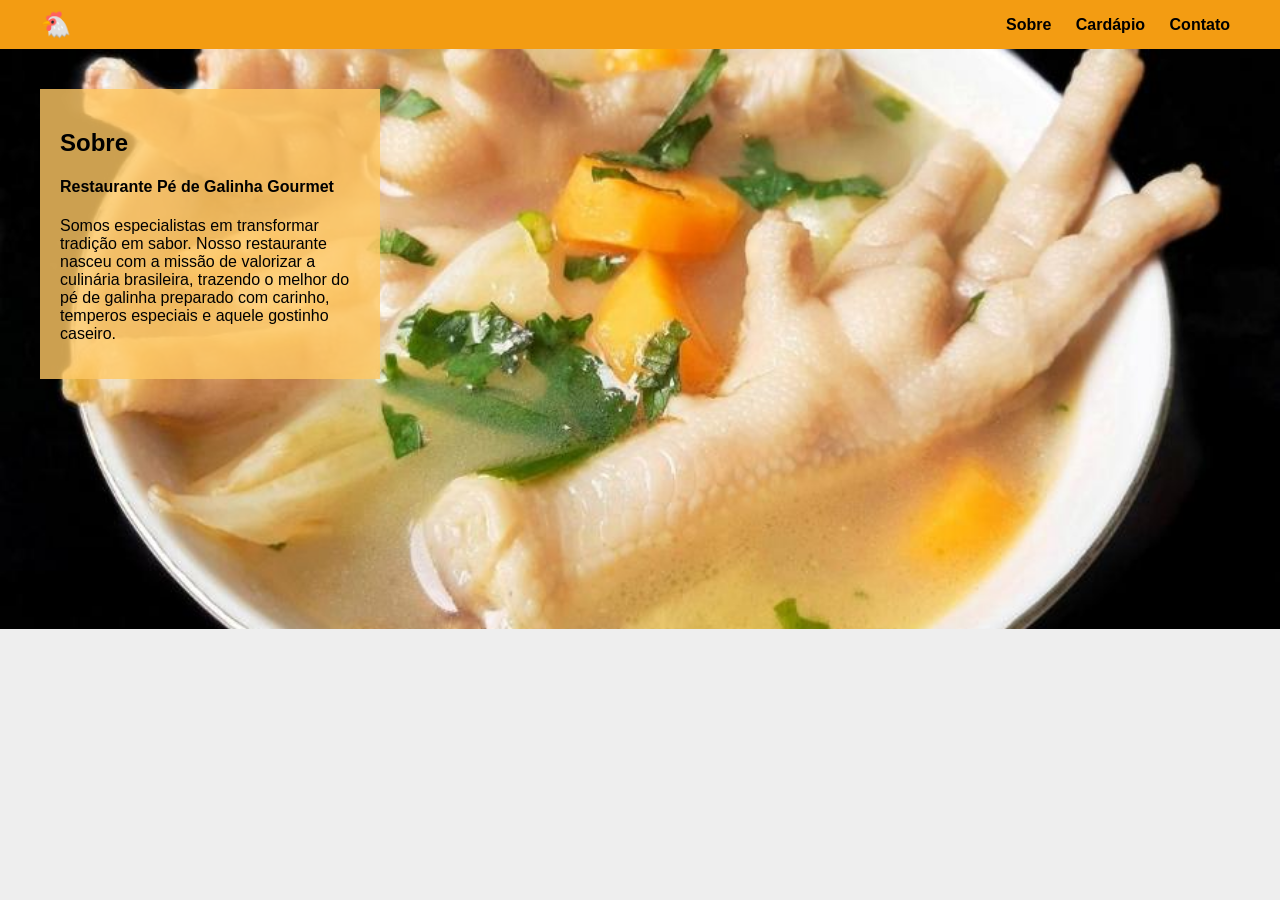
==== index.html @ f9a76d8d "Add files via upload" ====
<!DOCTYPE html>
<html lang="pt-br">
<head>
<meta charset="UTF-8">
<title>Restaurante Pé Gourmet</title>
<link rel="stylesheet" href="style.css">
</head>

<body>

<header>
<div class="logo">🐔</div>

<nav>
<a href="index.html">Sobre</a>
<a href="cardapio.html">Cardápio</a>
<a href="contato.html">Contato</a>
</nav>
</header>

<section class="hero">

<div class="box">
<h2>Sobre</h2>

<h4>Restaurante Pé de Galinha Gourmet</h4>

<p>
Somos especialistas em transformar tradição em sabor.
Nosso restaurante nasceu com a missão de valorizar a culinária
brasileira, trazendo o melhor do pé de galinha preparado com
carinho, temperos especiais e aquele gostinho caseiro.
</p>

</div>

</section>

</body>
</html>
---- style.css ----
body{
margin:0;
font-family: Arial;
background:#eee;
}

header{
background:#f39c12;
display:flex;
justify-content:space-between;
align-items:center;
padding:10px 40px;
}

nav a{
margin:0 10px;
text-decoration:none;
color:black;
font-weight:bold;
}

.logo{
font-size:25px;
}

.hero{
height:500px;
background-image:url("pédegalinha.jpg");
background-size:cover;
background-position:center;
position:relative;
padding:40px;
}

.box{
background:rgba(255,200,100,0.8);
width:300px;
padding:20px;
}

.titulo{
text-align:center;
margin-bottom:30px;
}

.menu{
display:flex;
gap:20px;
justify-content:center;
flex-wrap:wrap;
}

.item{
background:rgba(255,200,100,0.85);
padding:15px;
width:220px;
}

.item span{
display:block;
margin-top:10px;
font-weight:bold;
}

.voltar{
background:#f39c12;
padding:8px 15px;
text-decoration:none;
color:black;
font-weight:bold;
position:absolute;
left:20px;
top:20px;
}

.box-contato{
background:rgba(255,200,100,0.85);
padding:30px;
width:400px;
margin:auto;
text-align:left;
font-size:18px;
}
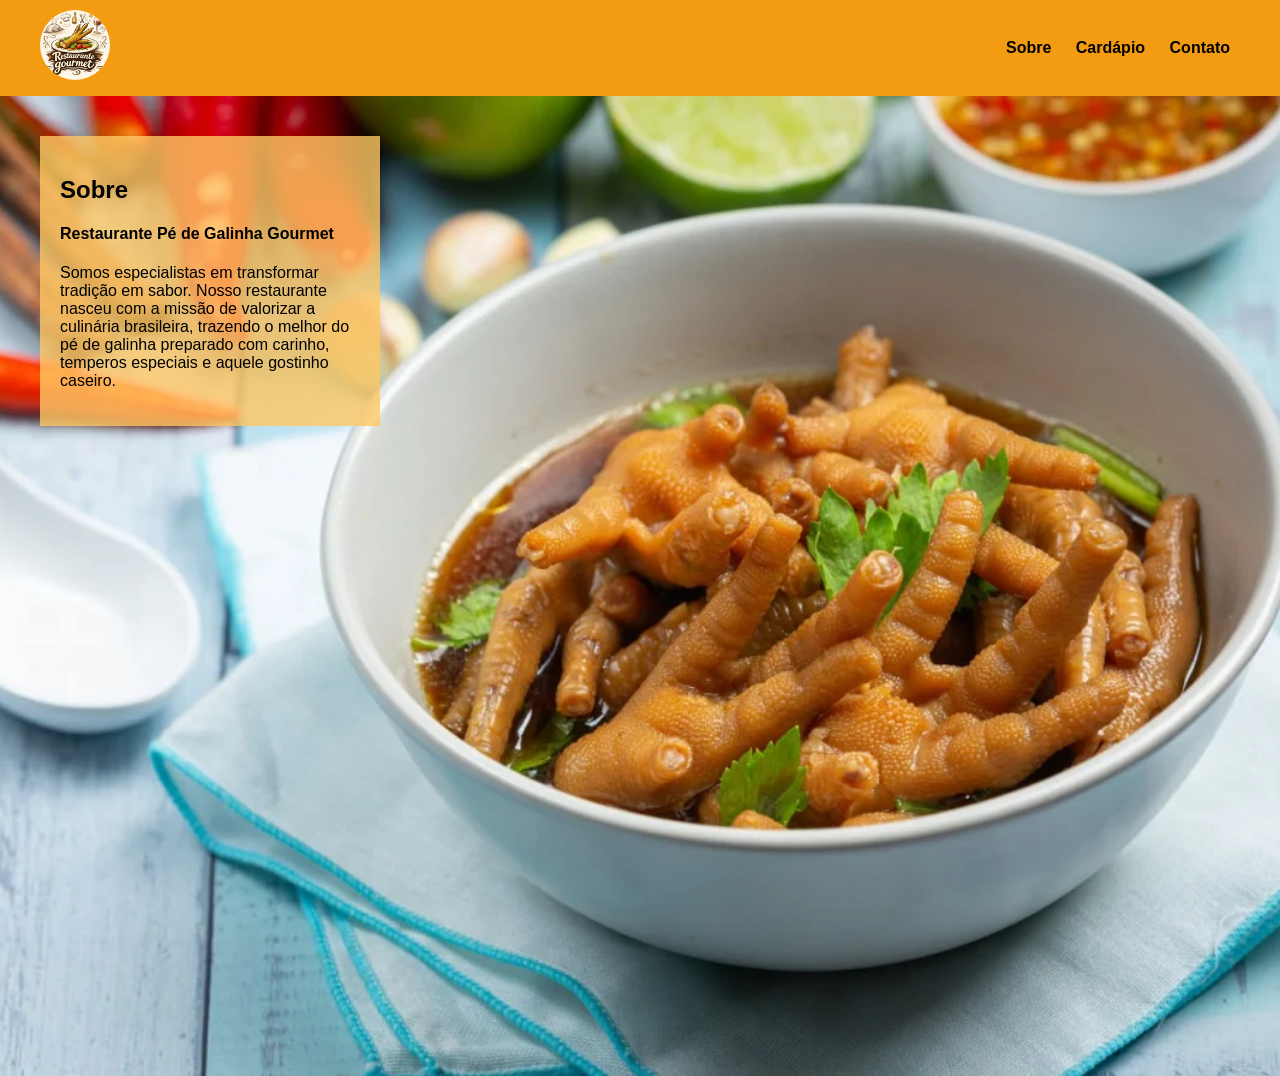
==== commit 0f2b6fd9: "Add files via upload" ====
--- a/index.html
+++ b/index.html
@@ -9,7 +9,9 @@
 <body>
 
 <header>
-<div class="logo">🐔</div>
+<div class="logo">
+    <img src="img/logo.png" alt="Logo do restaurante">
+</div>
 
 <nav>
 <a href="index.html">Sobre</a>
--- a/style.css
+++ b/style.css
@@ -1,83 +1,90 @@
 body{
-margin:0;
-font-family: Arial;
-background:#eee;
+    margin:0;
+    font-family: Arial;
+    background:#eee;
 }
 
 header{
-background:#f39c12;
-display:flex;
-justify-content:space-between;
-align-items:center;
-padding:10px 40px;
+    background:#f39c12;
+    display:flex;
+    justify-content:space-between;
+    align-items:center;
+    padding:10px 40px;
 }
 
 nav a{
-margin:0 10px;
-text-decoration:none;
-color:black;
-font-weight:bold;
+    margin:0 10px;
+    text-decoration:none;
+    color:black;
+    font-weight:bold;
 }
 
 .logo{
-font-size:25px;
+    font-size:25px;
+}
+
+/* 👇 ADICIONEI APENAS ISSO */
+.logo img{
+    width:70px;
+    height:70px;
+    border-radius:50%;
+    object-fit:cover;
 }
 
 .hero{
-height:500px;
-background-image:url("pédegalinha.jpg");
-background-size:cover;
-background-position:center;
-position:relative;
-padding:40px;
+    min-height:100vh;
+    background:url("img/fundo.jpg") no-repeat center center;
+    background-size:cover;
+    position:relative;
+    padding:40px;
 }
 
 .box{
-background:rgba(255,200,100,0.8);
-width:300px;
-padding:20px;
+    background:rgba(255,200,100,0.8);
+    width:300px;
+    padding:20px;
 }
 
 .titulo{
-text-align:center;
-margin-bottom:30px;
+    text-align:center;
+    margin-bottom:30px;
 }
 
 .menu{
-display:flex;
-gap:20px;
-justify-content:center;
-flex-wrap:wrap;
+    display:flex;
+    gap:20px;
+    justify-content:center;
+    flex-wrap:wrap;
 }
 
 .item{
-background:rgba(255,200,100,0.85);
-padding:15px;
-width:220px;
+    background:rgba(255,200,100,0.85);
+    padding:15px;
+    width:220px;
 }
 
 .item span{
-display:block;
-margin-top:10px;
-font-weight:bold;
+    display:block;
+    margin-top:10px;
+    font-weight:bold;
 }
 
 .voltar{
-background:#f39c12;
-padding:8px 15px;
-text-decoration:none;
-color:black;
-font-weight:bold;
-position:absolute;
-left:20px;
-top:20px;
+    background:#f39c12;
+    padding:8px 15px;
+    text-decoration:none;
+    color:black;
+    font-weight:bold;
+    position:absolute;
+    left:20px;
+    top:20px;
 }
 
 .box-contato{
-background:rgba(255,200,100,0.85);
-padding:30px;
-width:400px;
-margin:auto;
-text-align:left;
-font-size:18px;
-}
+    background:rgba(255,200,100,0.85);
+    padding:30px;
+    width:400px;
+    margin:auto;
+    text-align:left;
+    font-size:18px;
+}
